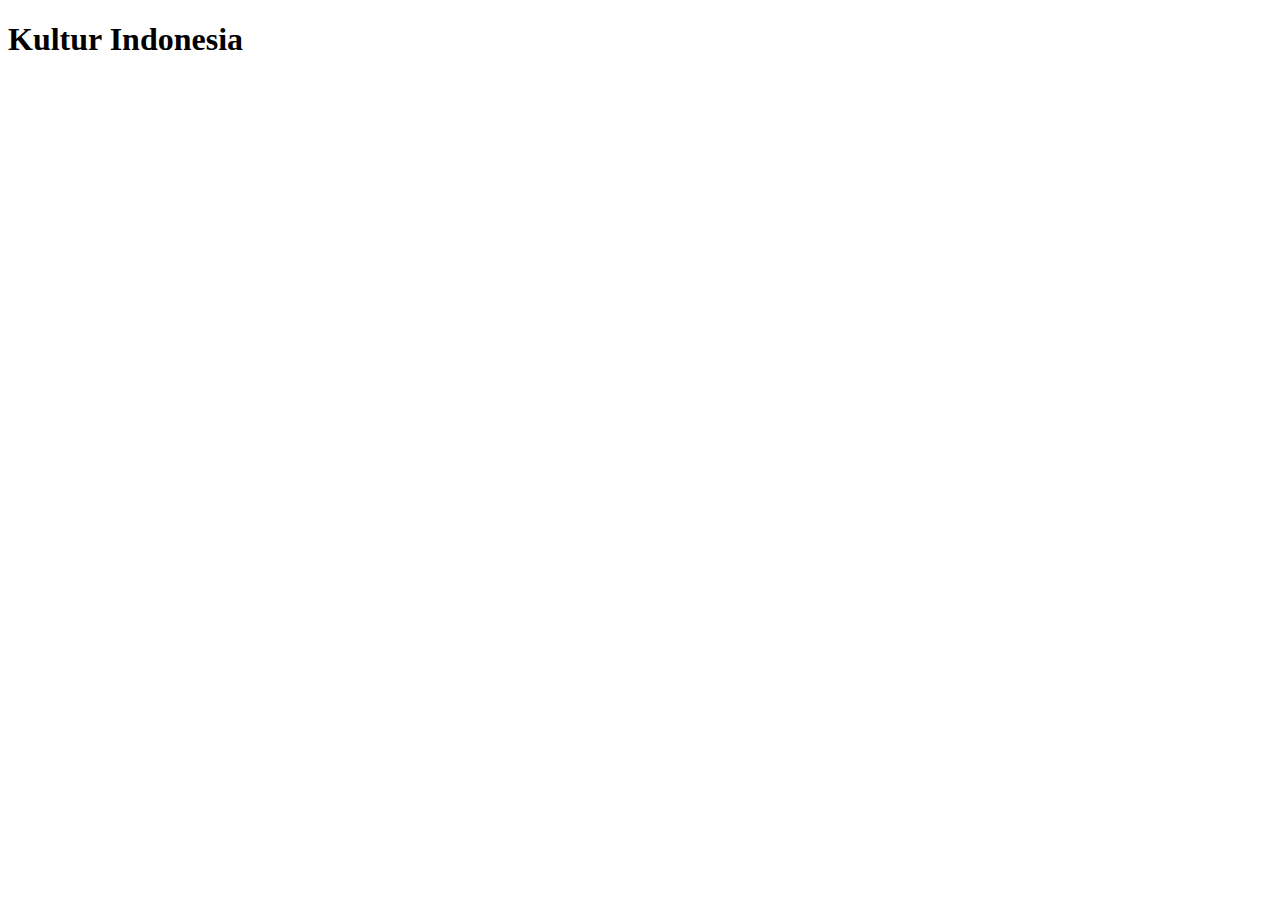
==== index.html @ 883a4c00 "first commit" ====
<!DOCTYPE html>
<html lang="en">
<head>
    <meta charset="UTF-8">
    <meta name="viewport" content="width=device-width, initial-scale=1.0">
    <title>Document</title>
    <link rel="stylesheet" href="style.css">
</head>
<body>
   <h1>Kultur Indonesia</h1> 
</body>
</html>
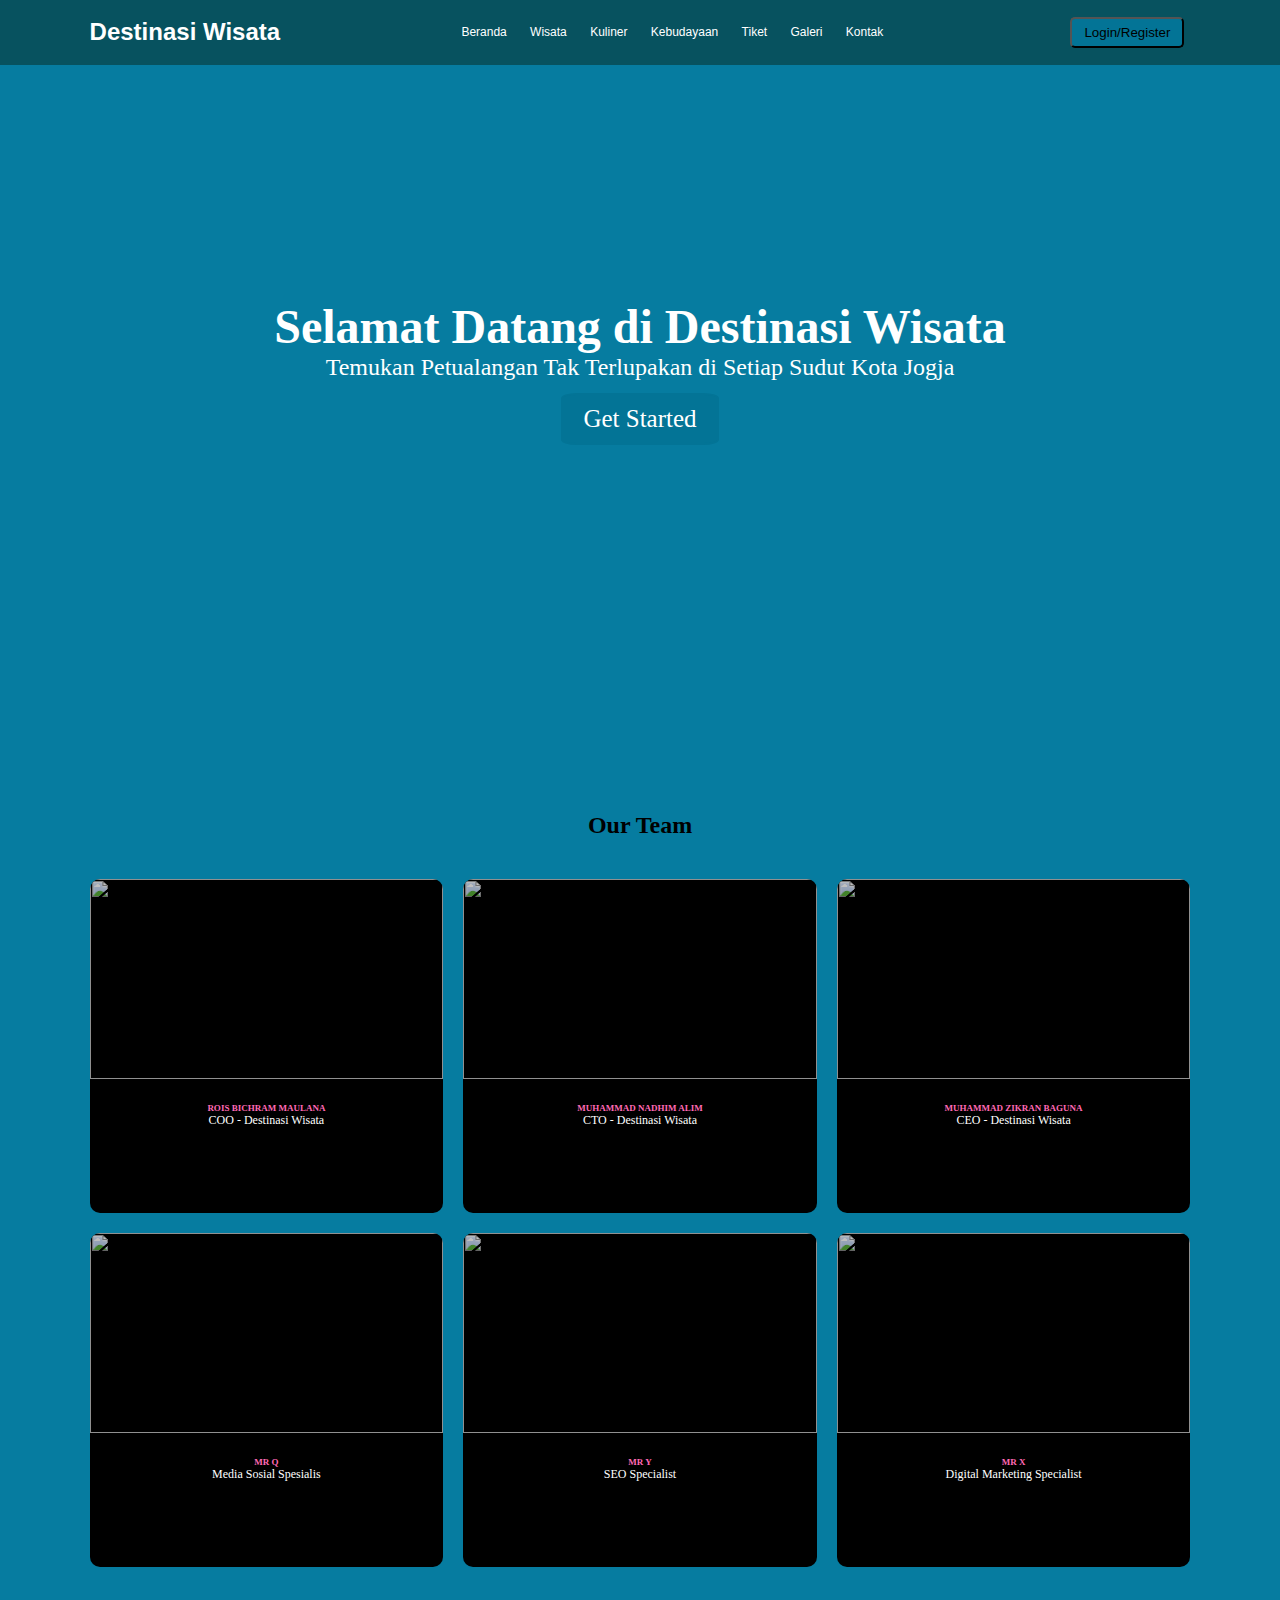
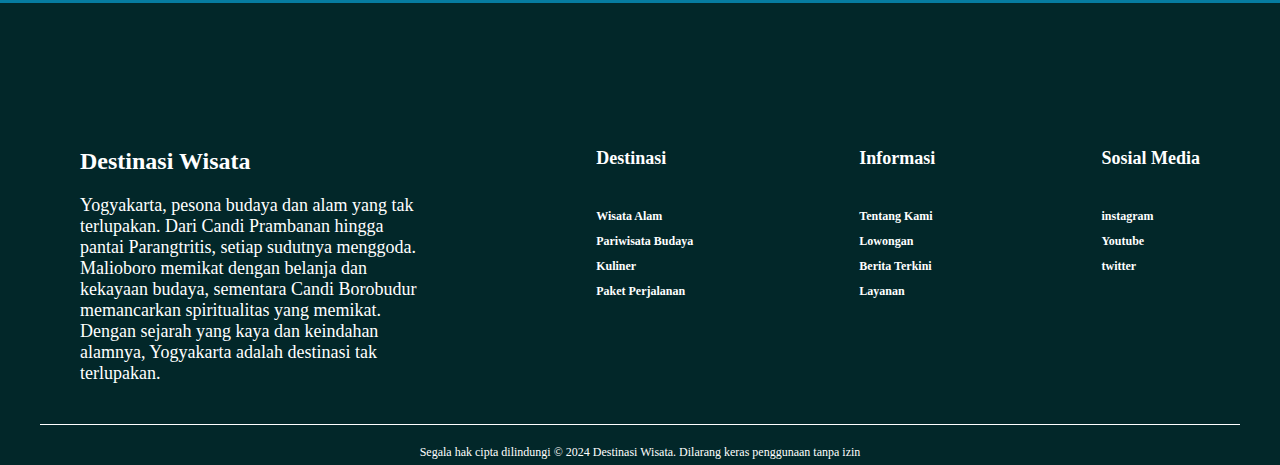
==== commit 29f50ada: "all in commit" ====
--- a/index.html
+++ b/index.html
@@ -1,12 +1,242 @@
 <!DOCTYPE html>
 <html lang="en">
-<head>
-    <meta charset="UTF-8">
-    <meta name="viewport" content="width=device-width, initial-scale=1.0">
-    <title>Document</title>
-    <link rel="stylesheet" href="style.css">
-</head>
-<body>
-   <h1>Kultur Indonesia</h1> 
-</body>
+  <head>
+    <meta charset="UTF-8" />
+    <link rel="shortcut icon" type="x-icon" href="./img/logodestinasi.png">
+    <meta name="viewport" content="width=device-width, initial-scale=1.0" />
+    <title>NRA - Destinasi Wisata</title>
+    <link rel="stylesheet" href="./style.css" />
+    <script src="https://unpkg.com/feather-icons"></script>
+    <script src="https://cdn.tailwindcss.com"></script>
+    <link
+      href="https://cdn.jsdelivr.net/npm/keen-slider@6.8.6/keen-slider.min.css"
+      rel="stylesheet"
+    />
+    <link rel="stylesheet" href="./login.css">
+  </head>
+  <body>
+    <nav>
+      <h1 class="juduldestinasi">Destinasi Wisata</h1>
+
+      <div class="menunav">
+        <a href="./index.html">Beranda</a>
+        <a href="#">Wisata</a>
+        <a href="#">Kuliner</a>
+        <a href="#">Kebudayaan</a>
+        <a href="./tiket/tiketwisata.html">Tiket</a>
+        <a href="#">Galeri</a>
+        <a href="./contact.html">Kontak</a>
+      </div>
+
+      <div class="navextra">
+        <a href="#"><button class="btnloginnav">Login/Register</button></a>
+        <a href="#" id="hammenu"><i data-feather="menu"></i></a>
+      </div>
+    </nav>
+
+    <section id="hero" class="hero">
+      <video autoplay muted loop class="video-background">
+        <source src="./img/videobg.mp4" type="video/mp4" />
+      </video>
+      <main>
+        <h1>Selamat Datang di Destinasi Wisata</h1>
+        <p>Temukan Petualangan Tak Terlupakan di Setiap Sudut Kota Jogja</p>
+        <a href="#" class="btn">Get Started</a>
+      </main>
+    </section>
+
+    <!-- bagian login dan register -->
+    <div id="loginModal" class="modal">
+      <div class="modal-content">
+        <span class="close">&times;</span>
+        <h2>Login</h2>
+        <form id="loginForm">
+          <input type="text" name="username" placeholder="Username" required />
+          <input type="password" name="password" placeholder="Password" required />
+          <button type="submit">Login</button>
+        </form>
+        <a href="#" class="register-link" id="showRegister">Don't have an account? Register</a>
+      </div>
+    </div>
+
+    <div id="registerModal" class="modal">
+      <div class="modal-content">
+        <span class="close">&times;</span>
+        <h2>Register</h2>
+        <form id="registerForm">
+          <input type="text" name="username" placeholder="Username" required />
+          <input type="email" name="email" placeholder="Email" required />
+          <input type="password" name="password" placeholder="Password" required />
+          <button type="submit">Register</button>
+        </form>
+        <a href="#" class="login-link" id="showLogin">Already have an account? Login</a>
+      </div>
+    </div>
+    <!-- bagian login dan register -->
+
+    <section class="pwebsite">
+      <h1>Our Team</h1>
+
+      <div class="pwebsitecard">
+        <div class="custom-card">
+          <img
+            alt=""
+            src="./img/fotorois.png"
+            class="custom-image"
+          />
+          <div class="custom-content">
+            <p class="custom-role">Rois Bichram Maulana</p>
+            <p class="posisi">COO - Destinasi Wisata</p>
+            <div class="custom-description-wrapper">
+              <div class="custom-description">
+                <p>
+                  Lorem ipsum dolor, sit amet consectetur adipisicing elit.
+                  Omnis perferendis hic asperiores quibusdam quidem voluptates
+                  doloremque reiciendis nostrum harum. Repudiandae?
+                </p>
+              </div>
+            </div>
+          </div>
+        </div>
+        <div class="custom-card">
+          <img alt="" src="./img/fotonadhim.png" class="custom-image" />
+          <div class="custom-content">
+            <p class="custom-role">Muhammad Nadhim Alim</p>
+            <p class="posisi">CTO -  Destinasi Wisata</p>
+            <div class="custom-description-wrapper">
+              <div class="custom-description">
+                <p>
+                  Lorem ipsum dolor, sit amet consectetur adipisicing elit.
+                  Omnis perferendis hic asperiores quibusdam quidem voluptates
+                  doloremque reiciendis nostrum harum. Repudiandae?
+                </p>
+              </div>
+            </div>
+          </div>
+        </div>
+        <div class="custom-card">
+          <img alt="" src="./img/fotoarran.png" class="custom-image" />
+          <div class="custom-content">
+            <p class="custom-role">Muhammad Zikran Baguna</p>
+            <p class="posisi">CEO - Destinasi Wisata</p>
+            <div class="custom-description-wrapper">
+              <div class="custom-description">
+                <p>
+                  Lorem ipsum dolor, sit amet consectetur adipisicing elit.
+                  Omnis perferendis hic asperiores quibusdam quidem voluptates
+                  doloremque reiciendis nostrum harum. Repudiandae?
+                </p>
+              </div>
+            </div>
+          </div>
+        </div>
+        <div class="custom-card">
+          <img alt="" src="https://images.unsplash.com/photo-1603871165848-0aa92c869fa1?ixlib=rb-1.2.1&ixid=MnwxMjA3fDB8MHxwaG90by1wYWdlfHx8fGVufDB8fHx8&auto=format&fit=crop&w=772&q=80" class="custom-image" />
+          <div class="custom-content">
+            <p class="custom-role">Mr Q</p>
+            <p class="posisi">Media Sosial Spesialis</p>
+            <div class="custom-description-wrapper">
+              <div class="custom-description">
+                <p>
+                  Lorem ipsum dolor, sit amet consectetur adipisicing elit.
+                  Omnis perferendis hic asperiores quibusdam quidem voluptates
+                  doloremque reiciendis nostrum harum. Repudiandae?
+                </p>
+              </div>
+            </div>
+          </div>
+        </div>
+        <div class="custom-card">
+          <img alt="" src="https://images.unsplash.com/photo-1603871165848-0aa92c869fa1?ixlib=rb-1.2.1&ixid=MnwxMjA3fDB8MHxwaG90by1wYWdlfHx8fGVufDB8fHx8&auto=format&fit=crop&w=772&q=80" class="custom-image" />
+          <div class="custom-content">
+            <p class="custom-role">Mr Y</p>
+            <p class="posisi">SEO Specialist</p>
+            <div class="custom-description-wrapper">
+              <div class="custom-description">
+                <p>
+                  Lorem ipsum dolor, sit amet consectetur adipisicing elit.
+                  Omnis perferendis hic asperiores quibusdam quidem voluptates
+                  doloremque reiciendis nostrum harum. Repudiandae?
+                </p>
+              </div>
+            </div>
+          </div>
+        </div>
+        <div class="custom-card">
+          <img alt="" src="./img/fotoarran.png" class="custom-image" />
+          <div class="custom-content">
+            <p class="custom-role">Mr X</p>
+            <p class="posisi">Digital Marketing Specialist</p>
+            <div class="custom-description-wrapper">
+              <div class="custom-description">
+                <p>
+                  Lorem ipsum dolor, sit amet consectetur adipisicing elit.
+                  Omnis perferendis hic asperiores quibusdam quidem voluptates
+                  doloremque reiciendis nostrum harum. Repudiandae?
+                </p>
+              </div>
+            </div>
+          </div>
+        </div>
+      </div>
+    </section>
+
+    <footer>
+      <div class="containerfooter">
+        <div class="boxfooter">
+          <div class="logo">
+            <h1>Destinasi Wisata</h1>
+          </div>
+          <div class="terms">
+            <p>
+              Yogyakarta, pesona budaya dan alam yang tak terlupakan. Dari Candi
+              Prambanan hingga pantai Parangtritis, setiap sudutnya menggoda.
+              Malioboro memikat dengan belanja dan kekayaan budaya, sementara
+              Candi Borobudur memancarkan spiritualitas yang memikat. Dengan
+              sejarah yang kaya dan keindahan alamnya, Yogyakarta adalah
+              destinasi tak terlupakan.
+            </p>
+          </div>
+        </div>
+
+        <div class="boxfooter">
+          <h2>Destinasi</h2>
+          <a href="#">Wisata Alam</a>
+          <a href="#">Pariwisata Budaya</a>
+          <a href="#">Kuliner</a>
+          <a href="#">Paket Perjalanan</a>
+        </div>
+
+        <div class="boxfooter">
+          <h2>Informasi</h2>
+          <a href="#">Tentang Kami</a>
+          <a href="#">Lowongan</a>
+          <a href="#">Berita Terkini</a>
+          <a href="#">Layanan</a>
+        </div>
+
+        <div class="boxfooter">
+          <h2>Sosial Media</h2>
+          <a href="#">instagram</a>
+          <a href="#">Youtube</a>
+          <a href="#">twitter</a>
+        </div>
+      </div>
+
+      <div class="boxcopyright">
+        <hr />
+        <p>
+          Segala hak cipta dilindungi &copy; 2024 Destinasi Wisata. Dilarang
+          keras penggunaan tanpa izin
+        </p>
+      </div>
+    </footer>
+
+    <script src="script.js"></script>
+    <script src="./tailwind.js"></script>
+
+    <script>
+      feather.replace();
+    </script>
+  </body>
 </html>--- a/style.css
+++ b/style.css
@@ -0,0 +1,396 @@
+* {
+  margin: 0;
+  padding: 0;
+  text-decoration: none;
+}
+
+body {
+  /* min-height: 1000vh; */
+  background-color: rgb(6, 124, 160);
+}
+
+
+
+nav {
+  display: flex;
+  justify-content: space-between;
+  background: #07525f;
+  align-items: center;
+  padding: 1.4rem 7%;
+  position: fixed;
+  top: 0;
+  left: 0;
+  right: 0;
+  z-index: 9999;
+  font-family: "Trebuchet MS", "Lucida Sans Unicode", "Lucida Grande",
+    "Lucida Sans", Arial, sans-serif;
+  color: white;
+  transition: background-color 0.5s;
+}
+
+nav .juduldestinasi {
+  font-size: 2rem;
+  color: white;
+}
+
+nav .menunav a {
+  margin: 0 10px;
+  color: white;
+  display: inline-block;
+  font-size: 1rem;
+}
+
+nav .menunav a:hover {
+  color: rgb(8, 19, 170);
+}
+
+nav .navextra a {
+  margin: 0 0.5rem;
+  color: white;
+}
+
+nav .navextra a:hover {
+  color: rgb(8, 19, 170);
+}
+
+.hero {
+  color: #333;
+  min-height: 80vh;
+  display: flex;
+  flex-direction: column;
+  justify-content: center;
+  align-items: center;
+  position: relative;
+  border: 2px 1px solid rgb(6, 124, 160);
+  padding: 1.4rem 7%;
+}
+
+.video-background {
+  position: absolute;
+  top: 0;
+  left: 0;
+  width: 100%;
+  height: 100%;
+  object-fit: cover;
+  z-index: -1;
+}
+
+.hero main {
+  position: relative;
+  z-index: 1;
+  color: white;
+  font-size: 2rem;
+  text-align: center;
+}
+
+.hero main .btn {
+  color: white;
+  background-color: rgb(3, 116, 150);
+  padding: 10px 20px;
+  border-radius: 10%;
+  margin-top: 1rem;
+  margin-bottom: 10px;
+  display: inline-block;
+  font-size: 25px;
+  border: 2px solid rgb(3, 116, 150);
+}
+
+.hero main .btn:hover {
+  background-color: white;
+  color: black;
+}
+
+.navextra .btnloginnav {
+  background: rgb(3, 116, 150);
+  padding: 0.5rem 1rem;
+  border-radius: 5px;
+}
+
+.navextra .btnloginnav:hover {
+  color: black;
+}
+
+#hammenu {
+  display: none;
+}
+
+
+.pwebsite {
+  padding: 4rem 7% 1.4rem;  
+  margin-top: 5px;
+  margin-bottom: 20px;
+}
+
+.pwebsite h1 {
+  font-size: 2rem;
+  font-weight: 900;
+  text-align: center;
+  margin-bottom: 40px;
+  margin-top: 5px;
+}
+
+
+.pwebsitecard {
+  flex-wrap: wrap;
+  justify-content: center;
+  align-items: center;
+  display: grid;
+  grid-template-columns: repeat(auto-fill, minmax(300px, 1fr));
+  gap: 20px;
+  margin-top: 10px;
+}
+
+.custom-card {
+  background-color: black;
+  color: white;
+  border-radius: 10px;
+  overflow: hidden;
+  max-width: 600px;
+  width: 100%;
+  margin: auto;
+}
+
+.custom-image {
+  width: 100%;
+  height: 200px;
+  object-fit: cover;
+  opacity: 0.75;
+  transition: opacity 0.3s;
+}
+
+.custom-content {
+  padding: 20px;
+  text-align: center;
+}
+
+.custom-role {
+  font-size: 0.75rem;
+  font-weight: 600;
+  color: #ff69b4;
+  text-transform: uppercase;
+}
+
+.custombtntravel {
+  font-size: 1rem;
+  font-weight: bold;
+  margin: 10px 0;
+  padding: 20px 20px;
+  background: #ff69b4;
+  border-radius: 10px;
+
+}
+
+.custom-description-wrapper {
+  margin-top: 20px;
+}
+
+.custom-description {
+  opacity: 0;
+  transform: translateY(20px);
+  transition: opacity 0.3s, transform 0.3s;
+}
+
+.custom-card:hover .custom-image {
+  opacity: 0.5;
+}
+
+.custom-card:hover .custom-description {
+  opacity: 1;
+  transform: translateY(0);
+}
+
+/* Media Queries for responsiveness */
+@media (max-width: 768px) {
+  .cardsection {
+      grid-template-columns: 1fr;
+  }
+}
+
+@media (min-width: 769px) and (max-width: 1024px) {
+  .cardsection {
+      grid-template-columns: repeat(2, 1fr);
+  }
+}
+
+@media (min-width: 1025px) {
+  .cardsection {
+      grid-template-columns: repeat(3, 1fr);
+  }
+}
+
+footer {
+  background-color: rgb(2, 39, 41);
+  width: 100%;
+  padding: 5px 0px 5px;
+}
+
+
+.containerfooter {
+  display: flex;
+  flex-wrap: wrap;
+  justify-content: space-between;
+  max-width: 1200px;
+  margin: auto;
+  margin-top: 100px;
+}
+
+.boxfooter {
+  display: flex;
+  flex-direction: column;
+  padding: 40px;
+}
+
+.boxfooter .logo h1 {
+  color: white;
+}
+
+.boxfooter .terms {
+  max-width: 350px;
+  margin-top: 20px;
+  font-weight: 500;
+  color: white;
+  font-size: 18px;
+}
+
+.boxfooter h2 {
+  margin-bottom: 30px;
+  color: white;
+  font-weight: 700;
+}
+
+.boxfooter a {
+  margin-top: 10px;
+  color: white;
+  font-weight: 600;
+}
+
+.boxfooter a:hover {
+  opacity: 0.8;
+}
+
+.boxfooter a .fab {
+  font-size: 20px;
+}
+
+.boxcopyright {
+  max-width: 1200px;
+  margin: auto;
+  text-align: center;
+  padding: 0px 40px;
+}
+
+.boxcopyright p {
+  margin-top: 20px;
+  color: white;
+}
+
+.boxcopyright hr {
+  border: none;
+  height: 1px;
+  background-color: white;
+}
+
+/* media query   */
+
+/* laptop */
+@media (max-width: 1366px) {
+  html {
+    font-size: 75%;
+  }
+}
+
+/* hp / tablet*/
+@media (max-width: 768px) {
+  html {
+    font-size: 62.5%;
+  }
+  #hammenu {
+    display: inline-block;
+  }
+
+  nav .menunav {
+    position: absolute;
+    top: 100%;
+    right: -100%;
+    background-color: rgb(2, 80, 126);
+    width: 30rem;
+    height: 100vh;
+    transition: 0.3s;
+  }
+
+  nav .menunav.active {
+    right: 0;
+  }
+
+  nav .menunav a {
+    display: block;
+    font-size: 2rem;
+    margin: 1.5rem;
+    padding: 0.5rem;
+  }
+
+  .custom-content .custom-role {
+    font-size: 2rem;
+  }
+
+  .custom-card .posisi {
+    font-size: 1.4rem;
+  }
+
+  .custom-description p{
+    font-size: 1.5rem;
+  }
+
+  footer {
+    position: static;
+  }
+  .footerdis {
+    flex-direction: column;
+    align-items: center;
+    padding: 30px 7%;
+  }
+
+  .footerdis .footerleft,
+  .footerdis .footercenter,
+  .footerdis .footer-right {
+    text-align: center;
+    margin-bottom: 30px;
+  }
+
+  .footerdis .footercenter {
+    align-items: center;
+  }
+
+  .footerdis .footercenter .mapsicon {
+    flex-direction: column;
+    align-items: center;
+  }
+
+  .footerdis .footercenter i {
+    font-size: 24px;
+    margin: 10px 0;
+  }
+
+  .footerdis .footermedsos {
+    margin-top: 20px;
+  }
+
+  .footerdis .footermedsos a {
+    margin-right: 10px;
+  }
+
+  .footerdis .companydestinasi {
+    font-size: 12px;
+  }
+
+  .footerdis h3 {
+    margin-bottom: 15px;
+  }
+}
+
+/* hp */
+@media (max-width: 450px) {
+  html {
+    font-size: 55%;
+  }
+}--- a/login.css
+++ b/login.css
@@ -0,0 +1,125 @@
+.modal {
+    display: none;
+    position: fixed;
+    z-index: 1;
+    left: 0;
+    top: 0;
+    width: 100%;
+    height: 100%;
+    overflow: auto;
+    background-color: rgba(0, 0, 0, 0.6); 
+    justify-content: center;
+    padding: 2rem 1rem;
+    align-items: center;
+    transition: all 0.3s ease;
+  }
+  
+  .modal-content {
+    background-color: #0797bb; 
+    margin: auto;
+    padding: 2rem; /* Padding lebih besar */
+    border: none; 
+    width: 80%;
+    max-width: 400px;
+    border-radius: 10px;
+    text-align: center;
+    box-shadow: 0 4px 8px rgba(0, 0, 0, 0.1);
+    transition: all 0.3s ease; 
+  }
+  
+  .modal-content h2 {
+      font-size: 2rem;
+      font-weight: 700;
+  }
+  
+  .close {
+    color: #aaa;
+    float: right;
+    font-size: 1.5rem; /* Ukuran font lebih kecil */
+    font-weight: bold;
+    margin-top: -1rem; /* Perbaiki posisi */
+    margin-right: -1rem; /* Perbaiki posisi */
+    cursor: pointer; /* Pointer cursor */
+  }
+  
+  .close:hover,
+  .close:focus {
+    color: #000;
+    text-decoration: none;
+  }
+  
+  .modal-content h2 {
+    margin-bottom: 1rem;
+    color: #04417a; /* Warna teks utama */
+  }
+  
+  .modal-content form input {
+    width: 100%;
+    padding: 0.75rem;
+    margin: 0.5rem 0;
+    border: 1px solid #ccc;
+    border-radius: 5px;
+    box-sizing: border-box;
+  }
+  
+  .modal-content form button {
+    width: 100%;
+    padding: 0.75rem;
+    margin-top: 1rem;
+    background-color: #04417a; /* Warna tombol */
+    color: #fff;
+    border: none;
+    border-radius: 5px;
+    cursor: pointer;
+    transition: background-color 0.3s ease;
+  }
+  
+  .modal-content form button:hover {
+    background-color: #033366; /* Warna tombol saat hover */
+  }
+  
+  .modal-content .register-link {
+    display: block;
+    margin-top: 1rem;
+    color: #04417a;
+    text-decoration: none;
+    transition: color 0.3s ease;
+  }
+  
+  .modal-content .register-link:hover {
+    color: #033366; /* Warna link saat hover */
+  }
+  
+  .fasilitastiket {
+      display: none; /* sembunyikan modal secara default */
+      position: fixed; /* posisi tetap */
+      z-index: 1; /* atur kedalaman tumpukan */
+      left: 0;
+      top: 0;
+      width: 100%;
+      height: 100%;
+      overflow: auto;
+      background-color: rgba(0,0,0,0.4); /* efek blur latar belakang */
+  }
+  
+  .modal-contentfasilitastiket {
+      background-color: #fefefe;
+      margin: 15% auto;
+      padding: 20px;
+      border: 1px solid #888;
+      width: 80%;
+  }
+  
+  .close {
+      color: #aaa;
+      float: right;
+      font-size: 28px;
+      font-weight: bold;
+  }
+  
+  .close:hover,
+  .close:focus {
+      color: black;
+      text-decoration: none;
+      cursor: pointer;
+  }